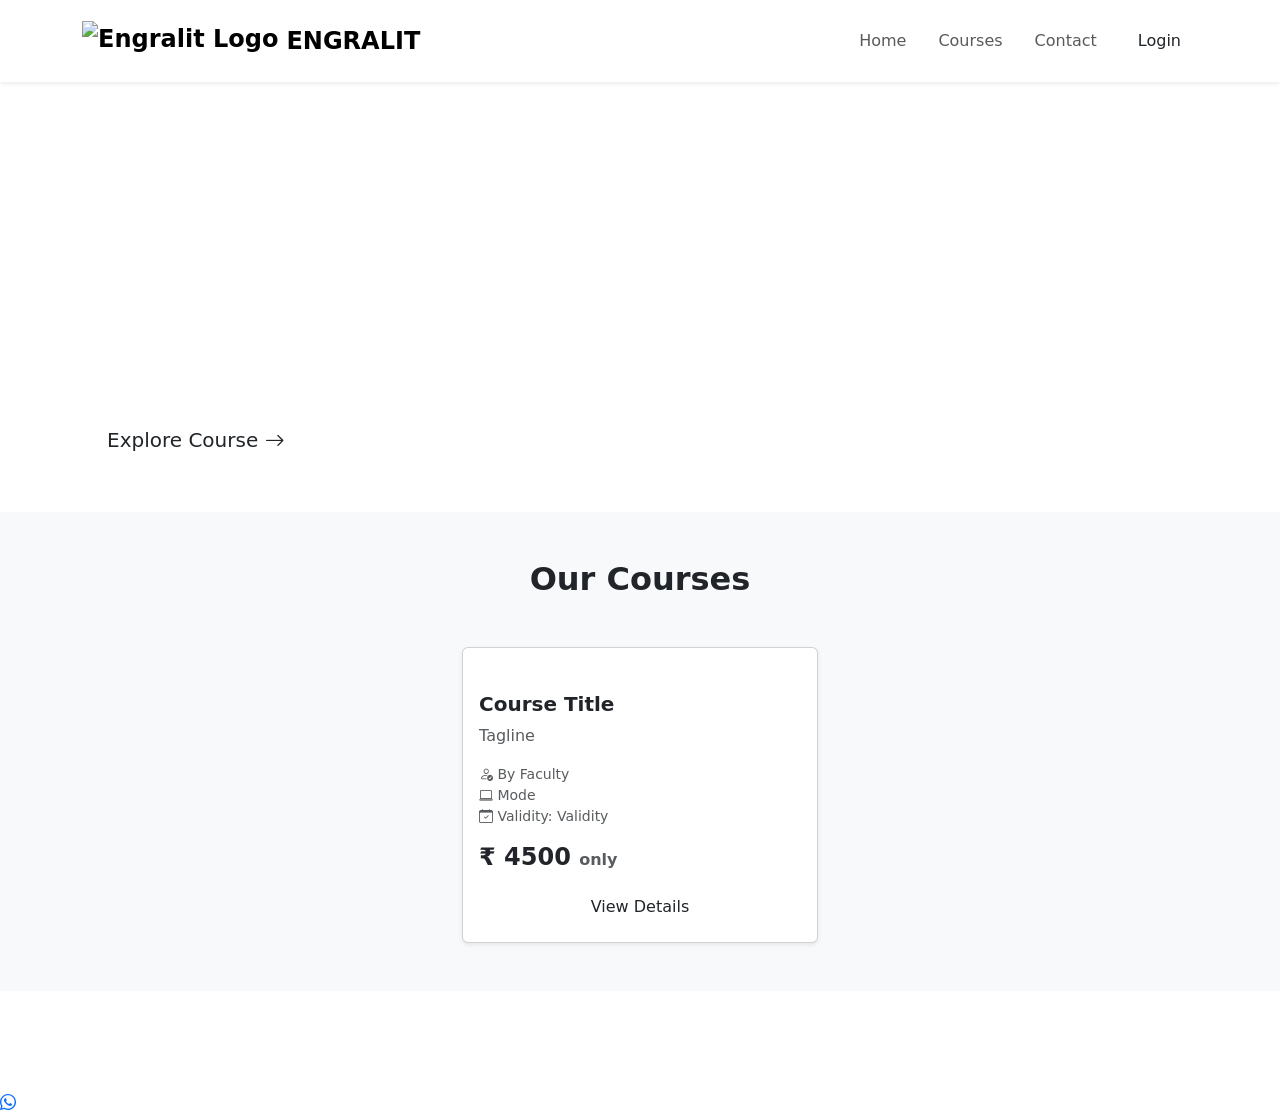
==== engralit-website/src/main/resources/templates/index.html @ 2d3677a2 "Initial commit" ====
<!DOCTYPE html>
<html lang="en" xmlns:th="http://www.thymeleaf.org">
<head>
    <meta charset="UTF-8">
    <meta name="viewport" content="width=device-width, initial-scale=1.0">
    <title>Engralit - Your English Success Partner</title>

    <!-- Bootstrap CSS from CDN -->
    <link href="https://cdn.jsdelivr.net/npm/bootstrap@5.3.3/dist/css/bootstrap.min.css" rel="stylesheet">
    <!-- Bootstrap Icons -->
    <link rel="stylesheet" href="https://cdn.jsdelivr.net/npm/bootstrap-icons@1.11.3/font/bootstrap-icons.css">
    <!-- Our custom CSS -->
    <link rel="stylesheet" th:href="@{/css/style.css}">
</head>
<body>

<!-- ===== NAVBAR ===== -->
<nav class="navbar navbar-expand-lg navbar-light bg-white shadow-sm sticky-top py-3">
    <div class="container">
        <a class="navbar-brand fw-bold fs-4 d-flex align-items-center gap-2" href="/">
            <img th:src="@{/images/logo.png}" alt="Engralit Logo" height="40">
            <span class="text-navy">ENGRALIT</span>
        </a>
        <button class="navbar-toggler" type="button" data-bs-toggle="collapse" data-bs-target="#navMenu">
            <span class="navbar-toggler-icon"></span>
        </button>
        <div class="collapse navbar-collapse justify-content-end" id="navMenu">
            <ul class="navbar-nav gap-3 align-items-center">
                <li class="nav-item"><a class="nav-link" href="/">Home</a></li>
                <li class="nav-item"><a class="nav-link" href="#courses">Courses</a></li>
                <li class="nav-item"><a class="nav-link" href="#contact">Contact</a></li>
                <li class="nav-item"><a class="btn btn-gold px-3" href="/login">Login</a></li>
            </ul>
        </div>
    </div>
</nav>

<!-- ===== HERO SECTION ===== -->
<section class="hero-section text-white">
    <div class="container py-5">
        <div class="row align-items-center">
            <div class="col-lg-7">
                <span class="badge bg-gold text-navy mb-3 px-3 py-2">Your Path to JRF & Assistant Professor</span>
                <h1 class="display-4 fw-bold">Target NET/SET <span class="text-gold">English</span></h1>
                <p class="lead mt-3">Complete Preparation for UGC NET &amp; SET Exams — Literature, Linguistics, Criticism &amp; ELT</p>
                <a href="#courses" class="btn btn-gold btn-lg mt-3 px-4">Explore Course <i class="bi bi-arrow-right"></i></a>
            </div>
        </div>
    </div>
</section>

<!-- ===== COURSES SECTION ===== -->
<section id="courses" class="py-5 bg-light">
    <div class="container">
        <h2 class="text-center fw-bold mb-5 text-navy">Our Courses</h2>

        <div class="row g-4 justify-content-center">
            <!-- th:each loops over every course from the database -->
            <div class="col-md-6 col-lg-4" th:each="course : ${courses}">
                <div class="card course-card h-100 shadow-sm">
                    <div class="card-body d-flex flex-column">
                        <span class="badge bg-navy mb-2 align-self-start" th:text="${course.durationDays} + ' Days Crash Course'">60 Days</span>
                        <h5 class="card-title fw-bold" th:text="${course.title}">Course Title</h5>
                        <p class="card-text text-muted" th:text="${course.tagline}">Tagline</p>

                        <ul class="list-unstyled small text-muted mb-3">
                            <li><i class="bi bi-person-check text-navy"></i> By <span th:text="${course.facultyName}">Faculty</span></li>
                            <li><i class="bi bi-laptop text-navy"></i> <span th:text="${course.mode}">Mode</span></li>
                            <li><i class="bi bi-calendar-check text-navy"></i> Validity: <span th:text="${course.validity}">Validity</span></li>
                        </ul>

                        <div class="mt-auto">
                            <h4 class="text-navy fw-bold mb-3">&#8377; <span th:text="${course.price}">4500</span> <small class="text-muted fs-6">only</small></h4>
                            <a th:href="@{'/course/' + ${course.id}}" class="btn btn-navy w-100">View Details</a>
                        </div>
                    </div>
                </div>
            </div>
        </div>
    </div>
</section>

<!-- ===== FOOTER ===== -->
<footer id="contact" class="bg-navy text-white py-4 mt-auto">
    <div class="container text-center">
        <p class="mb-1 fw-bold">ENGRALIT — Your English Success Partner</p>
        <p class="mb-0"><i class="bi bi-telephone"></i> 7799691771</p>
    </div>
</footer>

<!-- Floating WhatsApp button -->
<a href="https://wa.me/917799691771" target="_blank" class="whatsapp-float">
    <i class="bi bi-whatsapp"></i>
</a>

<script src="https://cdn.jsdelivr.net/npm/bootstrap@5.3.3/dist/js/bootstrap.bundle.min.js"></script>
</body>
</html>
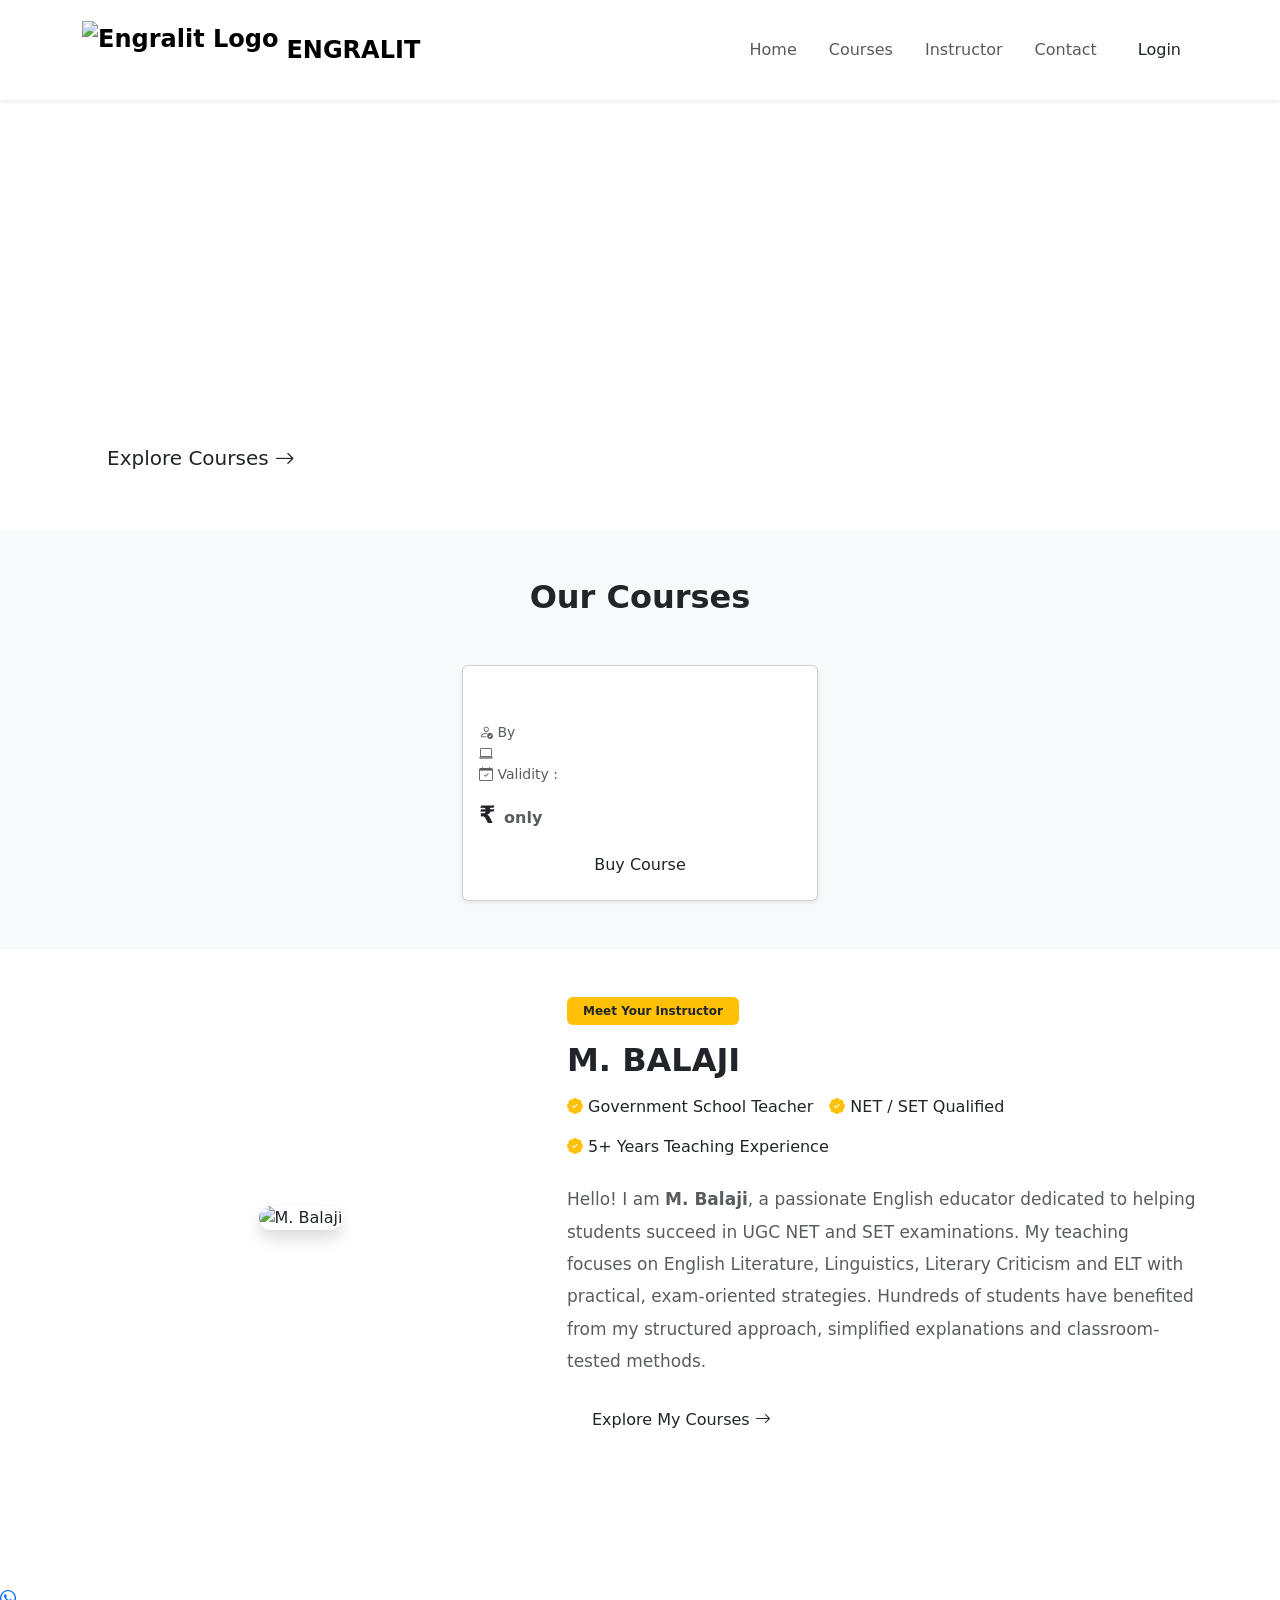
==== commit 813250e9: "Updated client website" ====
--- a/engralit-website/src/main/resources/templates/index.html
+++ b/engralit-website/src/main/resources/templates/index.html
@@ -5,11 +5,13 @@
     <meta name="viewport" content="width=device-width, initial-scale=1.0">
     <title>Engralit - Your English Success Partner</title>
 
-    <!-- Bootstrap CSS from CDN -->
+    <!-- Bootstrap CSS -->
     <link href="https://cdn.jsdelivr.net/npm/bootstrap@5.3.3/dist/css/bootstrap.min.css" rel="stylesheet">
+
     <!-- Bootstrap Icons -->
     <link rel="stylesheet" href="https://cdn.jsdelivr.net/npm/bootstrap-icons@1.11.3/font/bootstrap-icons.css">
-    <!-- Our custom CSS -->
+
+    <!-- Custom CSS -->
     <link rel="stylesheet" th:href="@{/css/style.css}">
 </head>
 <body>
@@ -18,81 +20,233 @@
 <nav class="navbar navbar-expand-lg navbar-light bg-white shadow-sm sticky-top py-3">
     <div class="container">
         <a class="navbar-brand fw-bold fs-4 d-flex align-items-center gap-2" href="/">
-            <img th:src="@{/images/logo.png}" alt="Engralit Logo" height="40">
+            <img th:src="@{/images/logo.png}" alt="Engralit Logo" height="58">
             <span class="text-navy">ENGRALIT</span>
         </a>
+
         <button class="navbar-toggler" type="button" data-bs-toggle="collapse" data-bs-target="#navMenu">
             <span class="navbar-toggler-icon"></span>
         </button>
+
         <div class="collapse navbar-collapse justify-content-end" id="navMenu">
             <ul class="navbar-nav gap-3 align-items-center">
                 <li class="nav-item"><a class="nav-link" href="/">Home</a></li>
                 <li class="nav-item"><a class="nav-link" href="#courses">Courses</a></li>
+                <li class="nav-item"><a class="nav-link" href="#instructor">Instructor</a></li>
                 <li class="nav-item"><a class="nav-link" href="#contact">Contact</a></li>
-                <li class="nav-item"><a class="btn btn-gold px-3" href="/login">Login</a></li>
+                <li class="nav-item">
+                    <a class="btn btn-gold px-3" href="/login">Login</a>
+                </li>
             </ul>
         </div>
     </div>
 </nav>
 
-<!-- ===== HERO SECTION ===== -->
+<!-- ===== HERO ===== -->
 <section class="hero-section text-white">
     <div class="container py-5">
         <div class="row align-items-center">
             <div class="col-lg-7">
-                <span class="badge bg-gold text-navy mb-3 px-3 py-2">Your Path to JRF & Assistant Professor</span>
-                <h1 class="display-4 fw-bold">Target NET/SET <span class="text-gold">English</span></h1>
-                <p class="lead mt-3">Complete Preparation for UGC NET &amp; SET Exams — Literature, Linguistics, Criticism &amp; ELT</p>
-                <a href="#courses" class="btn btn-gold btn-lg mt-3 px-4">Explore Course <i class="bi bi-arrow-right"></i></a>
+                <span class="badge bg-gold text-navy mb-3 px-3 py-2">
+                    Your Path to JRF & Assistant Professor
+                </span>
+
+                <h1 class="display-4 fw-bold">
+                    Target NET/SET
+                    <span class="text-gold">English</span>
+                </h1>
+
+                <p class="lead mt-3">
+                    Complete Preparation for UGC NET & SET Exams —
+                    Literature, Linguistics, Literary Criticism & ELT.
+                </p>
+
+                <a href="#courses" class="btn btn-gold btn-lg mt-3 px-4">
+                    Explore Courses
+                    <i class="bi bi-arrow-right"></i>
+                </a>
             </div>
         </div>
     </div>
 </section>
 
-<!-- ===== COURSES SECTION ===== -->
+<!-- ===== COURSES ===== -->
 <section id="courses" class="py-5 bg-light">
     <div class="container">
-        <h2 class="text-center fw-bold mb-5 text-navy">Our Courses</h2>
+
+        <h2 class="text-center fw-bold mb-5 text-navy">
+            Our Courses
+        </h2>
 
         <div class="row g-4 justify-content-center">
-            <!-- th:each loops over every course from the database -->
-            <div class="col-md-6 col-lg-4" th:each="course : ${courses}">
+
+            <div class="col-md-6 col-lg-4"
+                 th:each="course : ${courses}">
+
                 <div class="card course-card h-100 shadow-sm">
+
                     <div class="card-body d-flex flex-column">
-                        <span class="badge bg-navy mb-2 align-self-start" th:text="${course.durationDays} + ' Days Crash Course'">60 Days</span>
-                        <h5 class="card-title fw-bold" th:text="${course.title}">Course Title</h5>
-                        <p class="card-text text-muted" th:text="${course.tagline}">Tagline</p>
+
+                        <span class="badge bg-navy mb-2 align-self-start"
+                              th:text="${course.durationDays} + ' Days Crash Course'">
+                        </span>
+
+                        <h5 class="card-title fw-bold"
+                            th:text="${course.title}">
+                        </h5>
+
+                        <p class="card-text text-muted"
+                           th:text="${course.tagline}">
+                        </p>
 
                         <ul class="list-unstyled small text-muted mb-3">
-                            <li><i class="bi bi-person-check text-navy"></i> By <span th:text="${course.facultyName}">Faculty</span></li>
-                            <li><i class="bi bi-laptop text-navy"></i> <span th:text="${course.mode}">Mode</span></li>
-                            <li><i class="bi bi-calendar-check text-navy"></i> Validity: <span th:text="${course.validity}">Validity</span></li>
+
+                            <li>
+                                <i class="bi bi-person-check text-navy"></i>
+                                By
+                                <span th:text="${course.facultyName}"></span>
+                            </li>
+
+                            <li>
+                                <i class="bi bi-laptop text-navy"></i>
+                                <span th:text="${course.mode}"></span>
+                            </li>
+
+                            <li>
+                                <i class="bi bi-calendar-check text-navy"></i>
+                                Validity :
+                                <span th:text="${course.validity}"></span>
+                            </li>
+
                         </ul>
 
                         <div class="mt-auto">
-                            <h4 class="text-navy fw-bold mb-3">&#8377; <span th:text="${course.price}">4500</span> <small class="text-muted fs-6">only</small></h4>
-                            <a th:href="@{'/course/' + ${course.id}}" class="btn btn-navy w-100">View Details</a>
+
+                            <h4 class="text-navy fw-bold mb-3">
+                                ₹ <span th:text="${course.price}"></span>
+                                <small class="text-muted fs-6">only</small>
+                            </h4>
+
+                            <a th:href="@{'/course/' + ${course.id}}"
+                               class="btn btn-navy w-100">
+                                Buy Course
+                            </a>
+
                         </div>
+
                     </div>
+
                 </div>
-            </div>
-        </div>
+
+            </div>
+
+        </div>
+
     </div>
 </section>
 
+<!-- ===== MEET YOUR INSTRUCTOR ===== -->
+<section id="instructor" class="py-5 bg-white">
+
+    <div class="container">
+
+        <div class="row align-items-center g-5">
+
+            <!-- Photo -->
+            <div class="col-lg-5 text-center">
+
+                <img th:src="@{/images/instructor.png}"
+                     alt="M. Balaji"
+                     class="img-fluid rounded-4 shadow"
+                     style="max-height:420px;object-fit:cover;">
+
+            </div>
+
+            <!-- Details -->
+            <div class="col-lg-7">
+
+                <span class="badge bg-warning text-dark px-3 py-2 mb-3">
+                    Meet Your Instructor
+                </span>
+
+                <h2 class="fw-bold text-navy mb-3">
+                    M. BALAJI
+                </h2>
+
+                <div class="d-flex flex-wrap gap-3 mb-4">
+
+                    <span>
+                        <i class="bi bi-patch-check-fill text-warning"></i>
+                        Government School Teacher
+                    </span>
+
+                    <span>
+                        <i class="bi bi-patch-check-fill text-warning"></i>
+                        NET / SET Qualified
+                    </span>
+
+                    <span>
+                        <i class="bi bi-patch-check-fill text-warning"></i>
+                        5+ Years Teaching Experience
+                    </span>
+
+                </div>
+
+                <p class="text-muted" style="line-height:1.9;font-size:17px;">
+
+                    Hello! I am <strong>M. Balaji</strong>, a passionate English educator dedicated to helping students succeed in UGC NET and SET examinations.
+
+                    My teaching focuses on English Literature, Linguistics, Literary Criticism and ELT with practical, exam-oriented strategies.
+
+                    Hundreds of students have benefited from my structured approach, simplified explanations and classroom-tested methods.
+
+                </p>
+
+                <a href="#courses"
+                   class="btn btn-navy px-4 mt-2">
+
+                    Explore My Courses
+
+                    <i class="bi bi-arrow-right"></i>
+
+                </a>
+
+            </div>
+
+        </div>
+
+    </div>
+
+</section>
+
 <!-- ===== FOOTER ===== -->
-<footer id="contact" class="bg-navy text-white py-4 mt-auto">
+<footer id="contact" class="bg-navy text-white py-4">
+
     <div class="container text-center">
-        <p class="mb-1 fw-bold">ENGRALIT — Your English Success Partner</p>
-        <p class="mb-0"><i class="bi bi-telephone"></i> 7799691771</p>
-    </div>
+
+        <p class="mb-1 fw-bold">
+            ENGRALIT — Your English Success Partner
+        </p>
+
+        <p class="mb-0">
+            <i class="bi bi-telephone"></i>
+            7799691771
+        </p>
+
+    </div>
+
 </footer>
 
-<!-- Floating WhatsApp button -->
-<a href="https://wa.me/917799691771" target="_blank" class="whatsapp-float">
+<!-- WhatsApp -->
+<a href="https://wa.me/917799691771"
+   target="_blank"
+   class="whatsapp-float">
+
     <i class="bi bi-whatsapp"></i>
+
 </a>
 
 <script src="https://cdn.jsdelivr.net/npm/bootstrap@5.3.3/dist/js/bootstrap.bundle.min.js"></script>
+
 </body>
 </html>
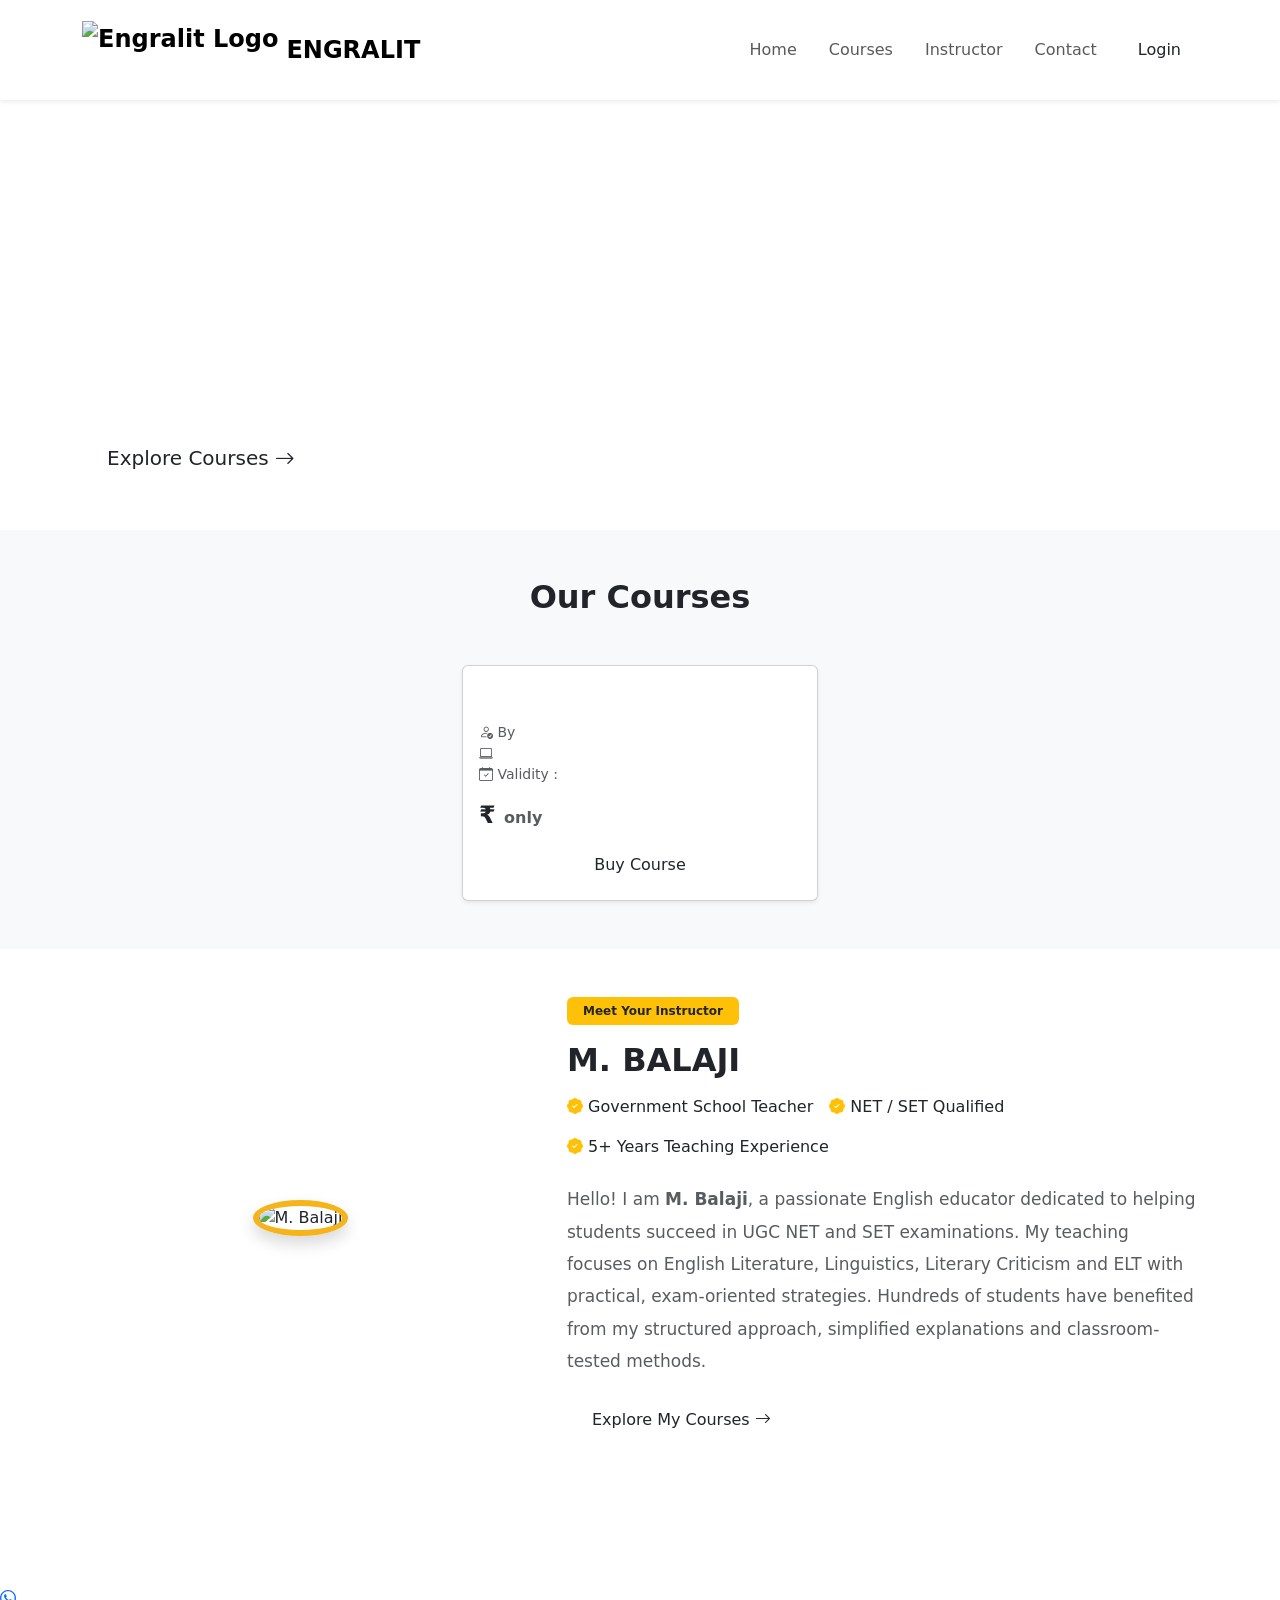
==== commit 3df586a5: "Updated client website" ====
--- a/engralit-website/src/main/resources/templates/index.html
+++ b/engralit-website/src/main/resources/templates/index.html
@@ -13,6 +13,19 @@
 
     <!-- Custom CSS -->
     <link rel="stylesheet" th:href="@{/css/style.css}">
+
+    <!-- Scroll zoom-in animation -->
+    <style>
+        .zoom-in-scroll {
+            opacity: 0;
+            transform: scale(0.85);
+            transition: opacity 0.8s ease-out, transform 0.8s ease-out;
+        }
+        .zoom-in-scroll.visible {
+            opacity: 1;
+            transform: scale(1);
+        }
+    </style>
 </head>
 <body>
 
@@ -157,8 +170,8 @@
 
                 <img th:src="@{/images/instructor.png}"
                      alt="M. Balaji"
-                     class="img-fluid rounded-4 shadow"
-                     style="max-height:420px;object-fit:cover;">
+                     class="rounded-circle shadow zoom-in-scroll"
+                     style="width:280px;height:280px;object-fit:cover;border:6px solid #f4b41a;">
 
             </div>
 
@@ -248,5 +261,22 @@
 
 <script src="https://cdn.jsdelivr.net/npm/bootstrap@5.3.3/dist/js/bootstrap.bundle.min.js"></script>
 
+<script>
+    document.addEventListener('DOMContentLoaded', function () {
+        const zoomEls = document.querySelectorAll('.zoom-in-scroll');
+        const observer = new IntersectionObserver((entries) => {
+            entries.forEach(entry => {
+                if (entry.isIntersecting) {
+                    entry.target.classList.add('visible');
+                } else {
+                    entry.target.classList.remove('visible');
+                }
+            });
+        }, { threshold: 0.3 });
+
+        zoomEls.forEach(el => observer.observe(el));
+    });
+</script>
+
 </body>
 </html>
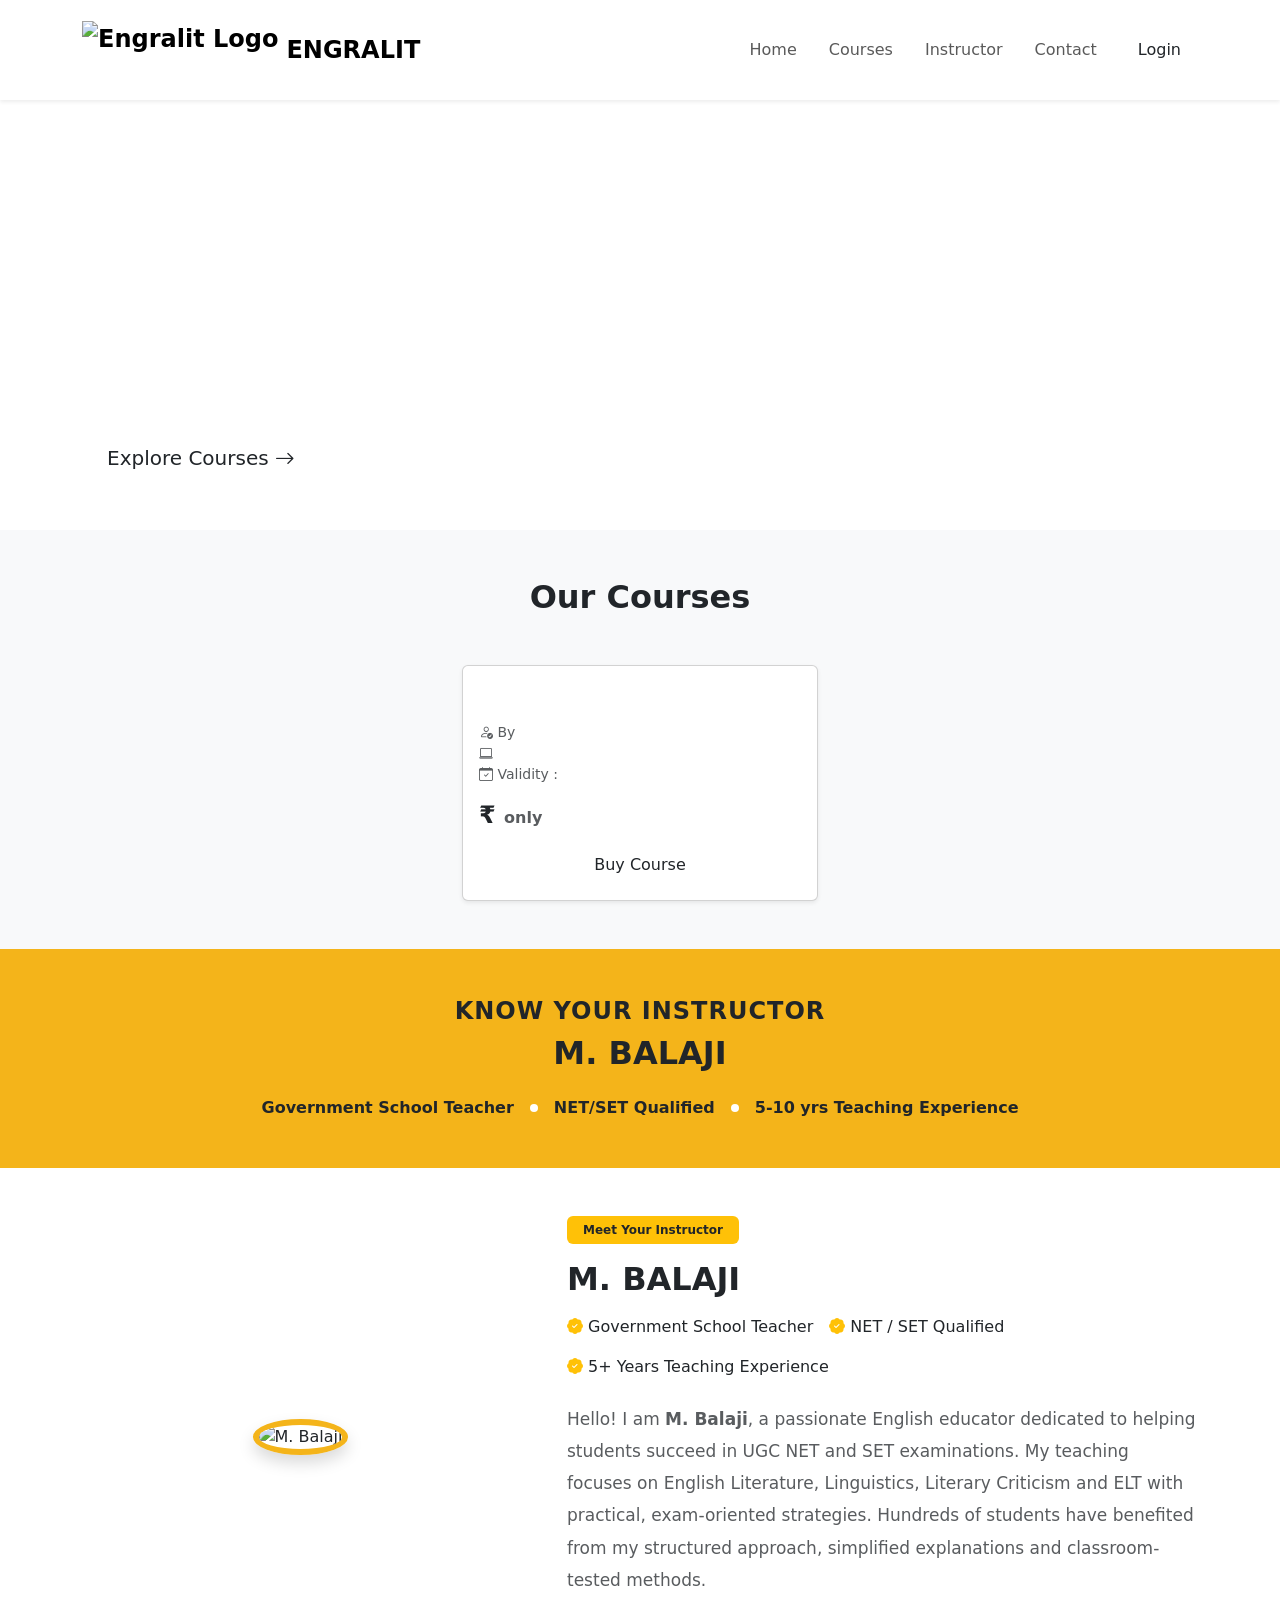
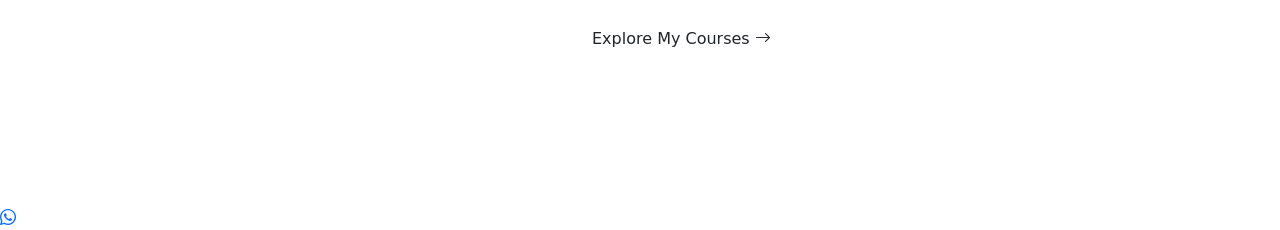
==== commit 35f97a3d: "Updted client website" ====
--- a/engralit-website/src/main/resources/templates/index.html
+++ b/engralit-website/src/main/resources/templates/index.html
@@ -157,6 +157,22 @@
 
     </div>
 </section>
+<!-- ===== KNOW YOUR INSTRUCTOR BANNER ===== -->
+<section class="py-5" style="background-color: #f4b41a;">
+    <div class="container text-center">
+        <h4 class="fw-bold text-navy mb-2" style="letter-spacing: 1px;">KNOW YOUR INSTRUCTOR</h4>
+        <h2 class="fw-bold text-dark mb-4">M. BALAJI</h2>
+
+        <div class="d-flex flex-wrap justify-content-center align-items-center gap-3">
+            <span class="fw-semibold text-dark">Government School Teacher</span>
+            <span class="rounded-circle bg-white" style="width:8px;height:8px;"></span>
+            <span class="fw-semibold text-dark">NET/SET Qualified</span>
+            <span class="rounded-circle bg-white" style="width:8px;height:8px;"></span>
+            <span class="fw-semibold text-dark">5-10 yrs Teaching Experience</span>
+        </div>
+    </div>
+</section>
+
 
 <!-- ===== MEET YOUR INSTRUCTOR ===== -->
 <section id="instructor" class="py-5 bg-white">
